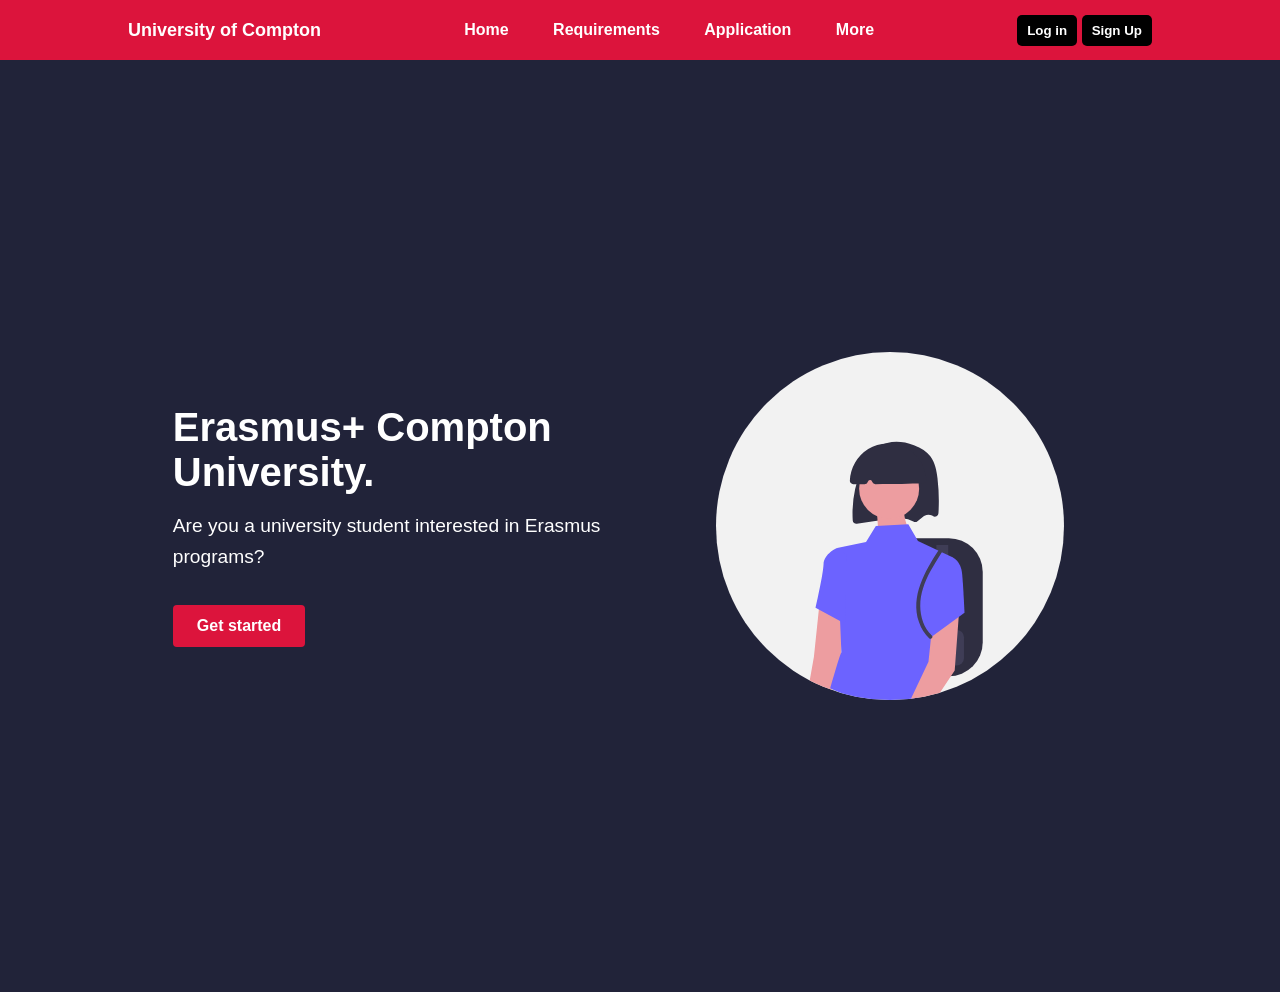
==== index.html @ c95e67f8 "height test" ====
<!DOCTYPE html>
<html>
    <head>
        <meta charset="UTF-8">
        <title>Erasmus+ Compton University</title>
        <meta name="viewport" content="width=device-width, initial-scale=1.0"> <!--gia na kanei scale apo syskeyh se syskeyh-->
        <link rel="stylesheet" href="styles/style.css">
        <link rel="stylesheet" href="styles/header.css">
    </head>
    <body> 
        <div data-include="header.html"></div>
	    <script src="scripts/include-header.js"></script>
        
        <div class = "main">
            <div class = "main-container">
                <div class = "main-contents">
                    <h1>Erasmus+ Compton University.</h1>
                    <p>Are you a university student interested in Erasmus programs? </p>
                    <button class="main-btn"><a href="#">Get started</a></button>
                </div>
                <div class="main-img-container">
                    <img src="media/traveler.svg" alt="traveler" id="main-img">
                </div>
            </div>
        </div>
    </body>
</html>
---- styles/style.css ----
:root {
    --darkgrey: #212339;
    --bright-red: crimson;
    --white: #ffffff;
    --font-base: 16px;
}
  
* {
  margin: 0;
  padding: 0;
  box-sizing: border-box;
  font-family: Arial, Helvetica, sans-serif;
}

.main { 
  background-color: var(--darkgrey);
  padding: 1rem;
}

.main-container {
  display: flex;
  flex-direction: column;
  gap: 2rem;
  align-items: center;
  justify-content: center;
  width: 100%;
  max-width: 1200px;
  margin: auto;
  min-height: 100vh;
}

.main-contents {
  flex: 1;
  width: 100%;
  max-width: 600px;
  color: var(--white);
}

.main-contents h1 {
  font-size: 2rem;
  margin-bottom: 1rem;
  color: var(--white);
}

.main-contents p {
  font-size: 1rem;
  line-height: 1.6;
  margin-bottom: 1rem;
  color: var(--white);
}

.main-btn {
  display: inline-block;
  font-size: 1rem;
  background: var(--bright-red);
  color: var(--white);
  padding: 0.75rem 1.5rem;
  border: none;
  border-radius: 4px;
  margin-top: 1rem;
  cursor: pointer;
  transition: background 0.3s;
  box-sizing: border-box;
}

.main-btn:hover {
  background: darkred;
}

.main-btn a {
  color: inherit;
  text-decoration: none;
}

.main-img-container {
  flex: 1;
  display: flex;
  justify-content: center;
  align-items: center;
}

.main-img-container img {
  width: 80%;
  max-width: 400px;
  height: auto;
}

/* Phone (< 601px) */
@media (max-width: 600px) {

}

/* Tablet (601px – 1024px) */
@media (min-width: 601px) {
  .main-container {
    flex-direction: row;
    padding: 2rem;
    gap: 3rem;
  }
  .main-contents h1 {
    font-size: 2.25rem;
  }
  .main-contents p {
    font-size: 1.1rem;
  }
  .main-img-container img {
    max-width: 500px;
  }
}

/* Desktop (>1024px) */
@media (min-width: 1025px) {
  .main-container {
    width: 80%;
    gap: 4rem;
  }
  .main-contents h1 {
    font-size: 2.5rem;
  }
  .main-contents p {
    font-size: 1.2rem;
  }
  .main-img-container img {
    max-width: 600px;
  }
}
---- styles/header.css ----
header{
    /* position: fixed; */
    display: flex;
    justify-content: space-between;
    align-items: center;
    padding: 30px 10%;
    width: 100%;
    height: 50px;
    top: 0px;
    z-index: 1000;
    background: var(--bright-red);
}

header li, a, button{
    font-weight: 600;
    text-decoration: none;
}

.logo{
    cursor: pointer;
}

.logo a{
    color: var(--white);
    font-size: 18px;
}

.nav-links{
    list-style: none;
}

.nav-links li{
    display: inline-block;
    padding: 0px 20px;
}

.nav-links li a{
    color: var(--white);
    transition: all 0.3s ease 0s;
}

.nav-links li a:hover{
    color: #cccccc;
}

.nav-links li a:active{ 
    color: #cccccc;
}

button{
    background-color: black;
    color: var(--white);
    border: none;
    border-radius: 5px;
    padding: 8px 10px;
    cursor: pointer;
    transition: background 0.3s;
}

#log-in button:hover{
    background: #333;
}

#sign-up button:hover{
     background: #333;
}

/* Toggle Container */
.off-canvas-toggle {
    display: inline-flex;
    align-items: center;
    gap: 0.5em;
    padding: 0.5em 1em;
    /* border: 1px solid #ccc; */
    /* border-radius: 5px; */
    color: var(--white);
    /* font-weight: bold; */
    font-weight: 600;
    cursor: pointer;
}

/* Caret Arrow */
.off-canvas-caret {
    width: 0;
    height: 0;
    border-left: 5px solid transparent;
    border-right: 5px solid transparent;
    border-top: 6px solid var(--white);
    transition: transform 0.3s ease;
}

.off-canvas-caret.rotate {
    transform: rotate(180deg);
}

/* Menu Panel from Top */
/* Off-canvas menu container */
#off-canvas-menu {
    position: absolute;
    top: -100%;
    left: 0;
    width: 100%;
    background: var(--darkgrey);
    padding: 1em 2em;
    /* transition: top 0.3s ease;  */
    z-index: 999;
    box-shadow: 0px 15px 15px rgba(0,0,0,0.1);
}

/* Show menu below header */
#off-canvas-menu.show {
    top: 60px; /* adjust this if header height changes */
}

/* Menu list */
#off-canvas-menu ul {
    list-style: none;
    padding: 0;
    margin: 0;
}

/* Menu items as plain links */
#off-canvas-menu li {
    padding: 0.75em 0;
    border-bottom: 1px solid var(--white);
}

#off-canvas-menu li:hover {
    background-color: #373958;
}

#off-canvas-menu li:last-child {
    border-bottom: none;
}

#off-canvas-menu a {
    text-decoration: none;
    color: var(--white);
    font-weight: 500;
    display: block;
    width: 100%;
    font-weight: 600;
}

@media (max-width: 880px) {
    .menu-default{
        display: none;
        opacity: 0;
    }

    .logo a{
        font-size: 14px;
    }
}

@media (min-width: 881px){
    #off-canvas-toggle{
        display: none;
        opacity: 0;
    }

    #off-canvas-menu{
        display: none;
        opacity: 0;
    }
}

@media (max-width: 1200px) {
    header{
        padding: 30px 1%;
    }
}
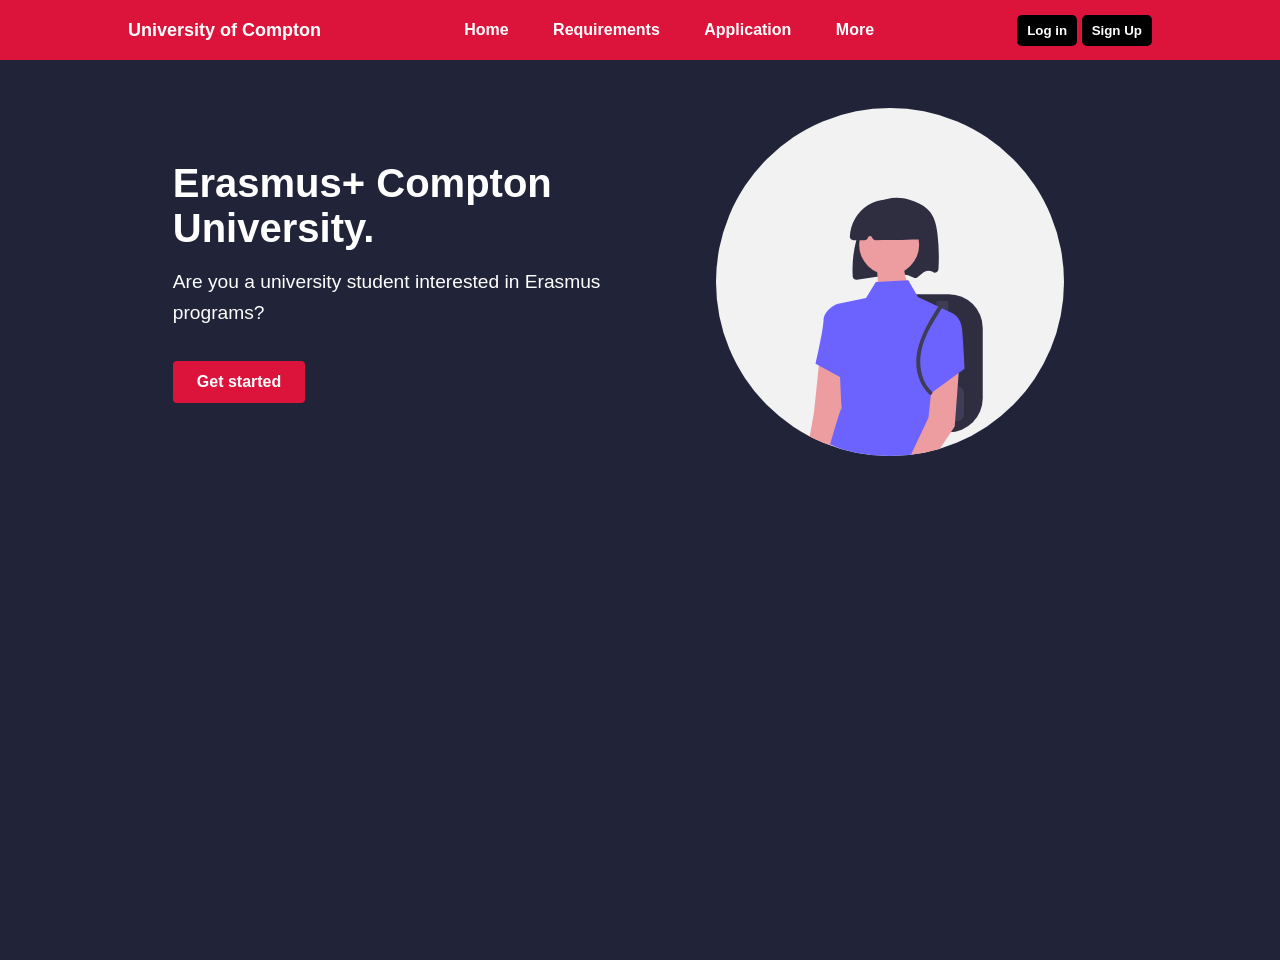
==== commit 61b40d8d: "nothing serious" ====
--- a/index.html
+++ b/index.html
@@ -2,26 +2,31 @@
 <html>
     <head>
         <meta charset="UTF-8">
-        <title>Erasmus+ Compton University</title>
+        <title>Home - Erasmus+ University of Compton</title>
         <meta name="viewport" content="width=device-width, initial-scale=1.0"> <!--gia na kanei scale apo syskeyh se syskeyh-->
         <link rel="stylesheet" href="styles/style.css">
         <link rel="stylesheet" href="styles/header.css">
+        <script src="scripts/include-header.js"></script>
     </head>
     <body> 
         <div data-include="header.html"></div>
-	    <script src="scripts/include-header.js"></script>
         
         <div class = "main">
             <div class = "main-container">
                 <div class = "main-contents">
                     <h1>Erasmus+ Compton University.</h1>
                     <p>Are you a university student interested in Erasmus programs? </p>
-                    <button class="main-btn"><a href="#">Get started</a></button>
+                    <button class="main-btn"><a href="application.html">Get started</a></button>
                 </div>
                 <div class="main-img-container">
                     <img src="media/traveler.svg" alt="traveler" id="main-img">
+
                 </div>
             </div>
         </div>
+        
+
     </body>
-</html>+</html>
+
+
--- a/styles/style.css
+++ b/styles/style.css
@@ -1,8 +1,8 @@
 :root {
-    --darkgrey: #212339;
-    --bright-red: crimson;
-    --white: #ffffff;
-    --font-base: 16px;
+  --darkgrey: #212339;
+  --bright-red: crimson;
+  --white: #ffffff;
+  --font-base: 16px;
 }
   
 * {
@@ -15,6 +15,7 @@
 .main { 
   background-color: var(--darkgrey);
   padding: 1rem;
+  min-height: 100vh;
 }
 
 .main-container {
@@ -26,7 +27,6 @@
   width: 100%;
   max-width: 1200px;
   margin: auto;
-  min-height: 100vh;
 }
 
 .main-contents {
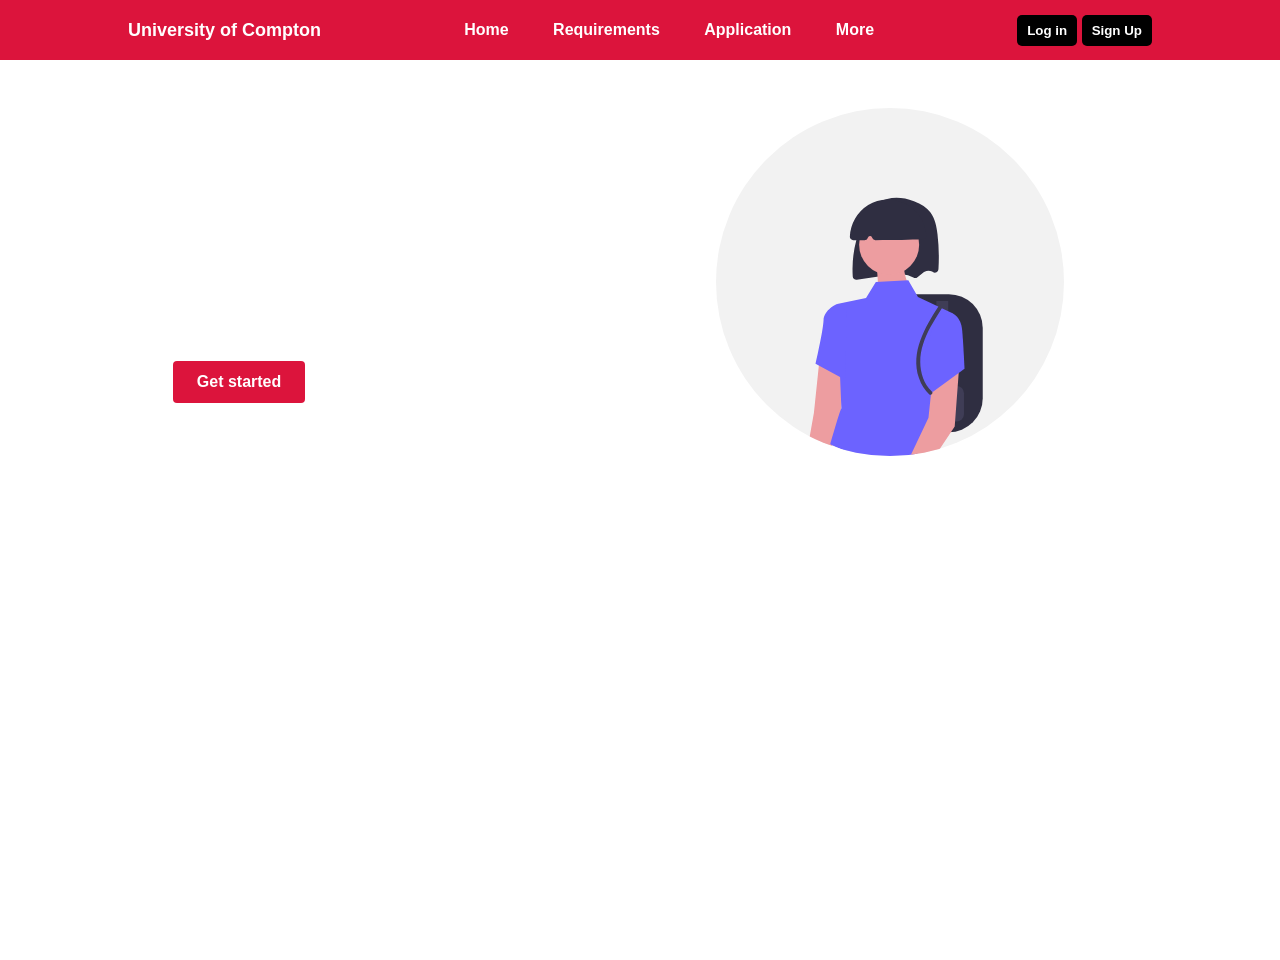
==== commit 0dec6204: "Merge branch 'main' of https://github.com/OrestizZ/compton" ====
--- a/index.html
+++ b/index.html
@@ -20,13 +20,8 @@
                 </div>
                 <div class="main-img-container">
                     <img src="media/traveler.svg" alt="traveler" id="main-img">
-
                 </div>
             </div>
         </div>
-        
-
     </body>
-</html>
-
-
+</html>
--- a/styles/style.css
+++ b/styles/style.css
@@ -1,8 +1,15 @@
 :root {
+<<<<<<< HEAD
   --darkgrey: #212339;
   --bright-red: crimson;
   --white: #ffffff;
   --font-base: 16px;
+=======
+    --darkgrey: #212339;
+    --bright-red: crimson;
+    --white: #ffffff;
+    --font-base: 16px;
+>>>>>>> c95e67f80ace537fb5551918fc5ec0c12d1555a8
 }
   
 * {
@@ -27,6 +34,10 @@
   width: 100%;
   max-width: 1200px;
   margin: auto;
+<<<<<<< HEAD
+=======
+  min-height: 100vh;
+>>>>>>> c95e67f80ace537fb5551918fc5ec0c12d1555a8
 }
 
 .main-contents {
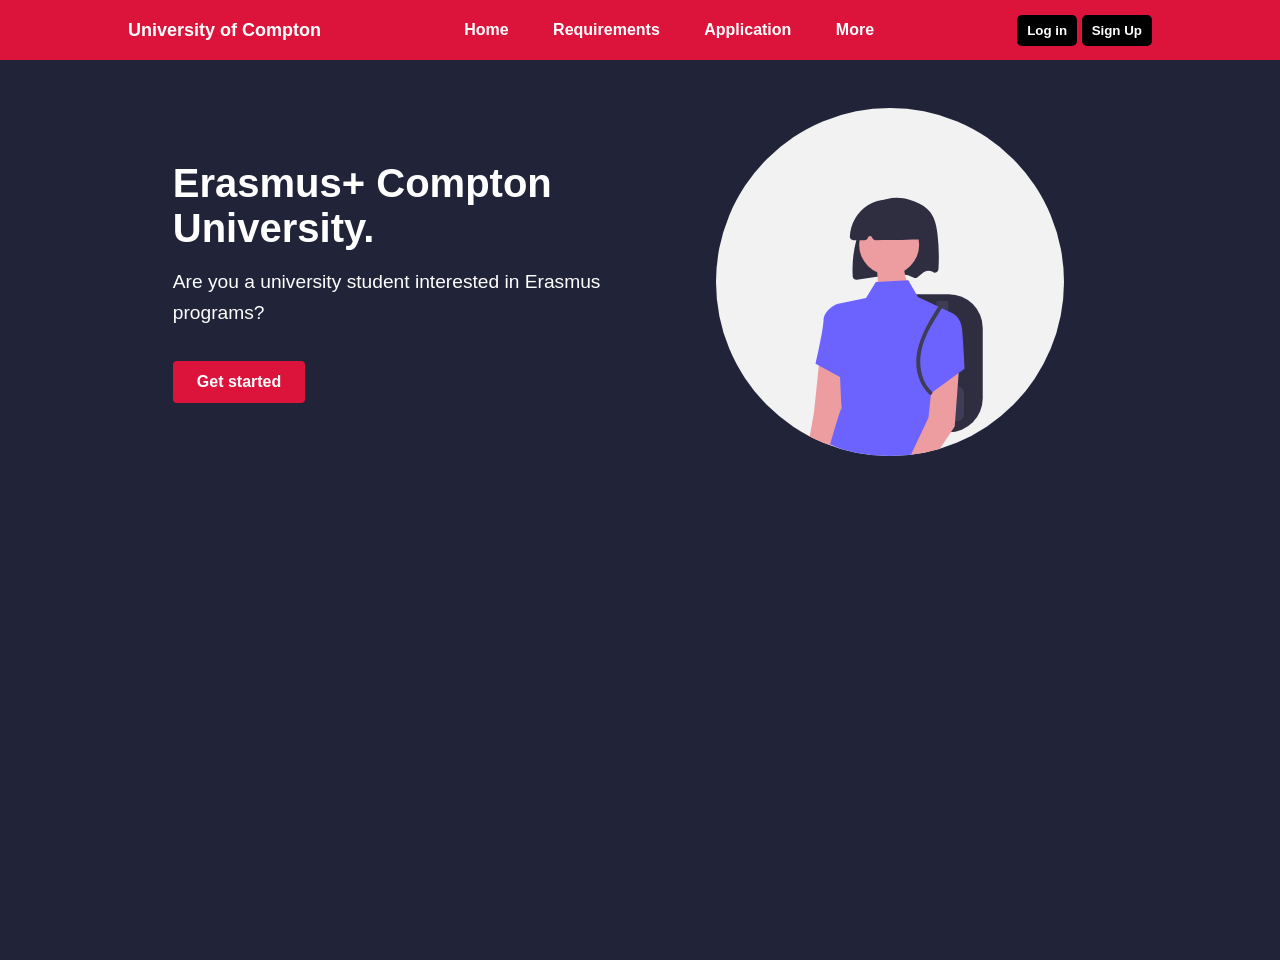
==== commit 8df3002c: "login attempt 1" ====
--- a/index.html
+++ b/index.html
@@ -16,7 +16,7 @@
                 <div class = "main-contents">
                     <h1>Erasmus+ Compton University.</h1>
                     <p>Are you a university student interested in Erasmus programs? </p>
-                    <button class="main-btn"><a href="application.html">Get started</a></button>
+                    <button class="main-btn"><a href="reqs.html">Get started</a></button>
                 </div>
                 <div class="main-img-container">
                     <img src="media/traveler.svg" alt="traveler" id="main-img">
@@ -24,4 +24,5 @@
             </div>
         </div>
     </body>
+    <script src="scripts/header-profile.js"></script>
 </html>
--- a/styles/style.css
+++ b/styles/style.css
@@ -1,15 +1,8 @@
 :root {
-<<<<<<< HEAD
   --darkgrey: #212339;
   --bright-red: crimson;
   --white: #ffffff;
   --font-base: 16px;
-=======
-    --darkgrey: #212339;
-    --bright-red: crimson;
-    --white: #ffffff;
-    --font-base: 16px;
->>>>>>> c95e67f80ace537fb5551918fc5ec0c12d1555a8
 }
   
 * {
@@ -34,10 +27,6 @@
   width: 100%;
   max-width: 1200px;
   margin: auto;
-<<<<<<< HEAD
-=======
-  min-height: 100vh;
->>>>>>> c95e67f80ace537fb5551918fc5ec0c12d1555a8
 }
 
 .main-contents {
--- a/styles/header.css
+++ b/styles/header.css
@@ -65,16 +65,17 @@
      background: #333;
 }
 
+.profile img {
+    max-width: 40px;
+}
+
 /* Toggle Container */
 .off-canvas-toggle {
     display: inline-flex;
     align-items: center;
     gap: 0.5em;
     padding: 0.5em 1em;
-    /* border: 1px solid #ccc; */
-    /* border-radius: 5px; */
     color: var(--white);
-    /* font-weight: bold; */
     font-weight: 600;
     cursor: pointer;
 }
@@ -100,16 +101,15 @@
     top: -100%;
     left: 0;
     width: 100%;
-    background: var(--darkgrey);
-    padding: 1em 2em;
-    /* transition: top 0.3s ease;  */
+    background: var(--bright-red);
+    padding: 1em 1em;
     z-index: 999;
-    box-shadow: 0px 15px 15px rgba(0,0,0,0.1);
+    box-shadow: 0px 15px 15px rgba(0,0,0,0.5);
 }
 
 /* Show menu below header */
 #off-canvas-menu.show {
-    top: 60px; /* adjust this if header height changes */
+    top: 60px;
 }
 
 /* Menu list */
@@ -142,6 +142,25 @@
     font-weight: 600;
 }
 
+.profile {
+  position: relative;
+  cursor: pointer;
+}
+
+.profile-icon {
+  display: none;
+  position: absolute;
+  top: 100%;
+  right: 0;
+  background: white;
+  border: 1px solid #ccc;
+  padding: 0.5em;
+}
+
+.profile .dropdown {
+  display: block;
+}
+
 @media (max-width: 880px) {
     .menu-default{
         display: none;
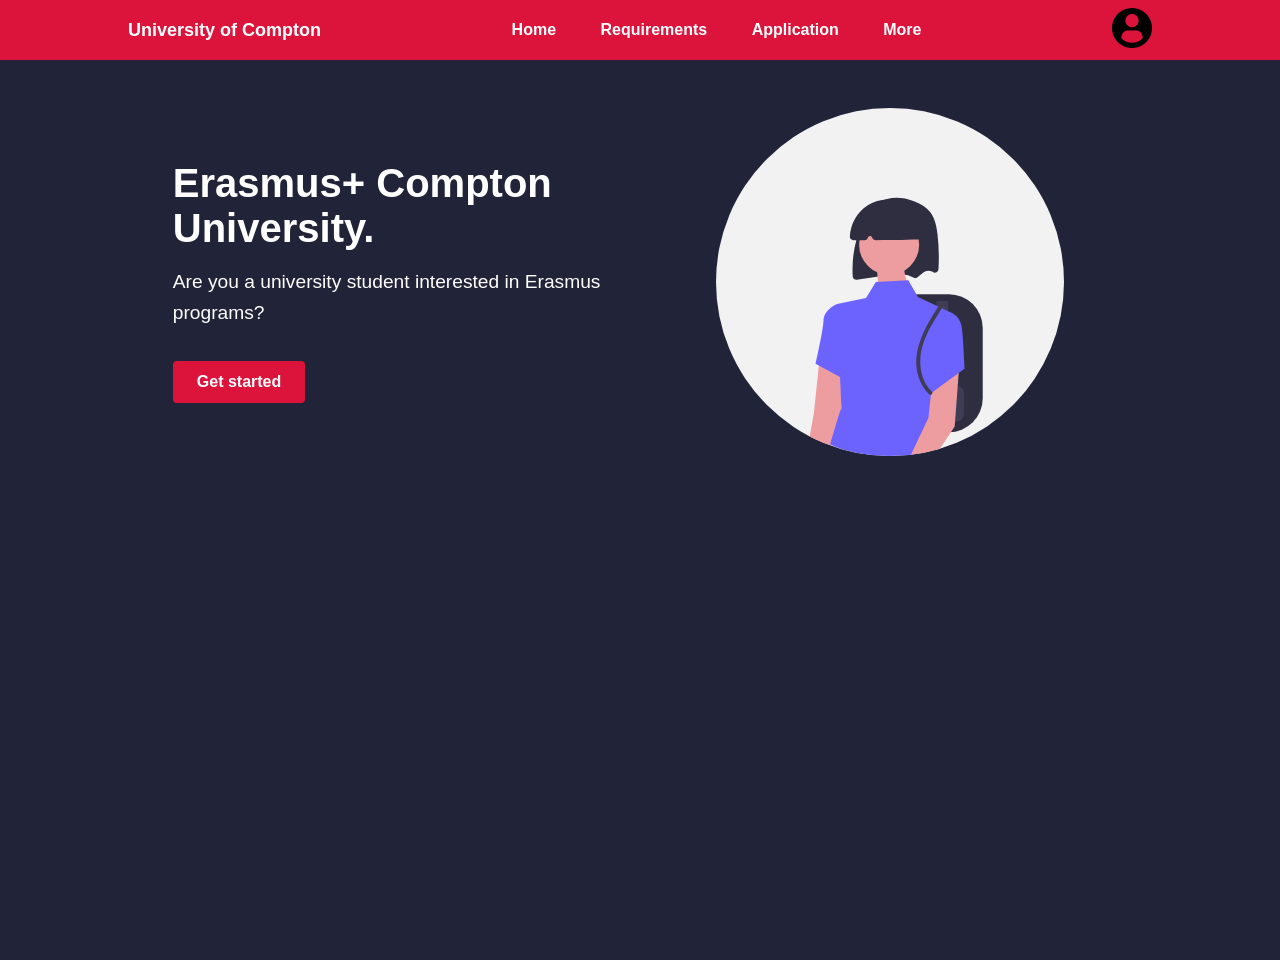
==== commit 1ae5118f: "profile icon fixed" ====
--- a/index.html
+++ b/index.html
@@ -24,5 +24,4 @@
             </div>
         </div>
     </body>
-    <script src="scripts/header-profile.js"></script>
 </html>
--- a/styles/header.css
+++ b/styles/header.css
@@ -142,23 +142,49 @@
     font-weight: 600;
 }
 
-.profile {
-  position: relative;
-  cursor: pointer;
-}
-
-.profile-icon {
+.profile .dropdown {
   display: none;
   position: absolute;
-  top: 100%;
   right: 0;
   background: white;
   border: 1px solid #ccc;
-  padding: 0.5em;
+  padding: 10px;
+  z-index: 100;
+}
+
+.dropdown.show {
+  display: block;
+}
+
+.profile img {
+  cursor: pointer;
+}
+
+.login-signup-buttons {
+    display: none;
 }
 
 .profile .dropdown {
-  display: block;
+    position: absolute;
+    right: 0;
+    background-color: var(--bright-red);
+    box-shadow: 0px 15px 15px rgba(0,0,0,0.5);
+    border: none;
+    padding: 10px 0;
+    min-width: 160px;
+    z-index: 999;
+}
+
+.profile .dropdown.show {
+    top: 60px;
+}
+
+.profile .dropdown a {
+    display: block;
+    padding: 10px 16px;
+    text-decoration: none;
+    color: var(--white);
+    transition: background-color 0.3s ease, color 0.3s ease;
 }
 
 @media (max-width: 880px) {
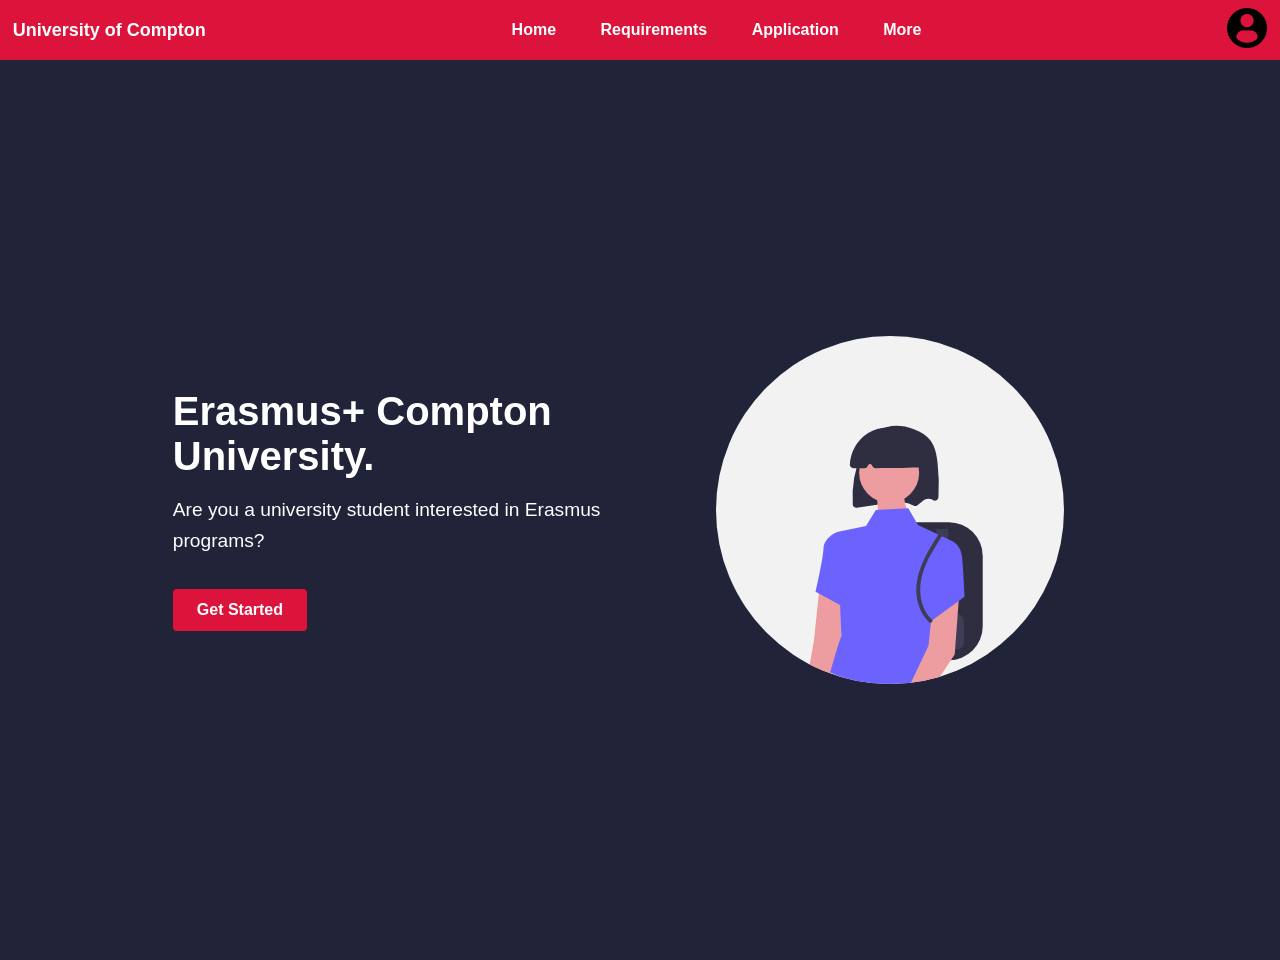
==== commit 571d498c: "toggle password eye added" ====
--- a/index.html
+++ b/index.html
@@ -16,7 +16,7 @@
                 <div class = "main-contents">
                     <h1>Erasmus+ Compton University.</h1>
                     <p>Are you a university student interested in Erasmus programs? </p>
-                    <button class="main-btn"><a href="reqs.html">Get started</a></button>
+                    <a href="reqs.html"><button class="main-btn">Get Started</button></a>
                 </div>
                 <div class="main-img-container">
                     <img src="media/traveler.svg" alt="traveler" id="main-img">
--- a/styles/style.css
+++ b/styles/style.css
@@ -13,6 +13,9 @@
 }
 
 .main { 
+  display: flex;
+  justify-content: center;
+  align-items: center;
   background-color: var(--darkgrey);
   padding: 1rem;
   min-height: 100vh;
--- a/styles/header.css
+++ b/styles/header.css
@@ -166,13 +166,16 @@
 
 .profile .dropdown {
     position: absolute;
-    right: 0;
+    /* right: 0; */
     background-color: var(--bright-red);
     box-shadow: 0px 15px 15px rgba(0,0,0,0.5);
+    /* width: 50%; */
     border: none;
     padding: 10px 0;
     min-width: 160px;
     z-index: 999;
+    /* left: 80%; */
+    /* transform: translateX(-50%); */
 }
 
 .profile .dropdown.show {
@@ -208,6 +211,9 @@
         display: none;
         opacity: 0;
     }
+    header{
+        padding: 30px 1%;
+    }
 }
 
 @media (max-width: 1200px) {
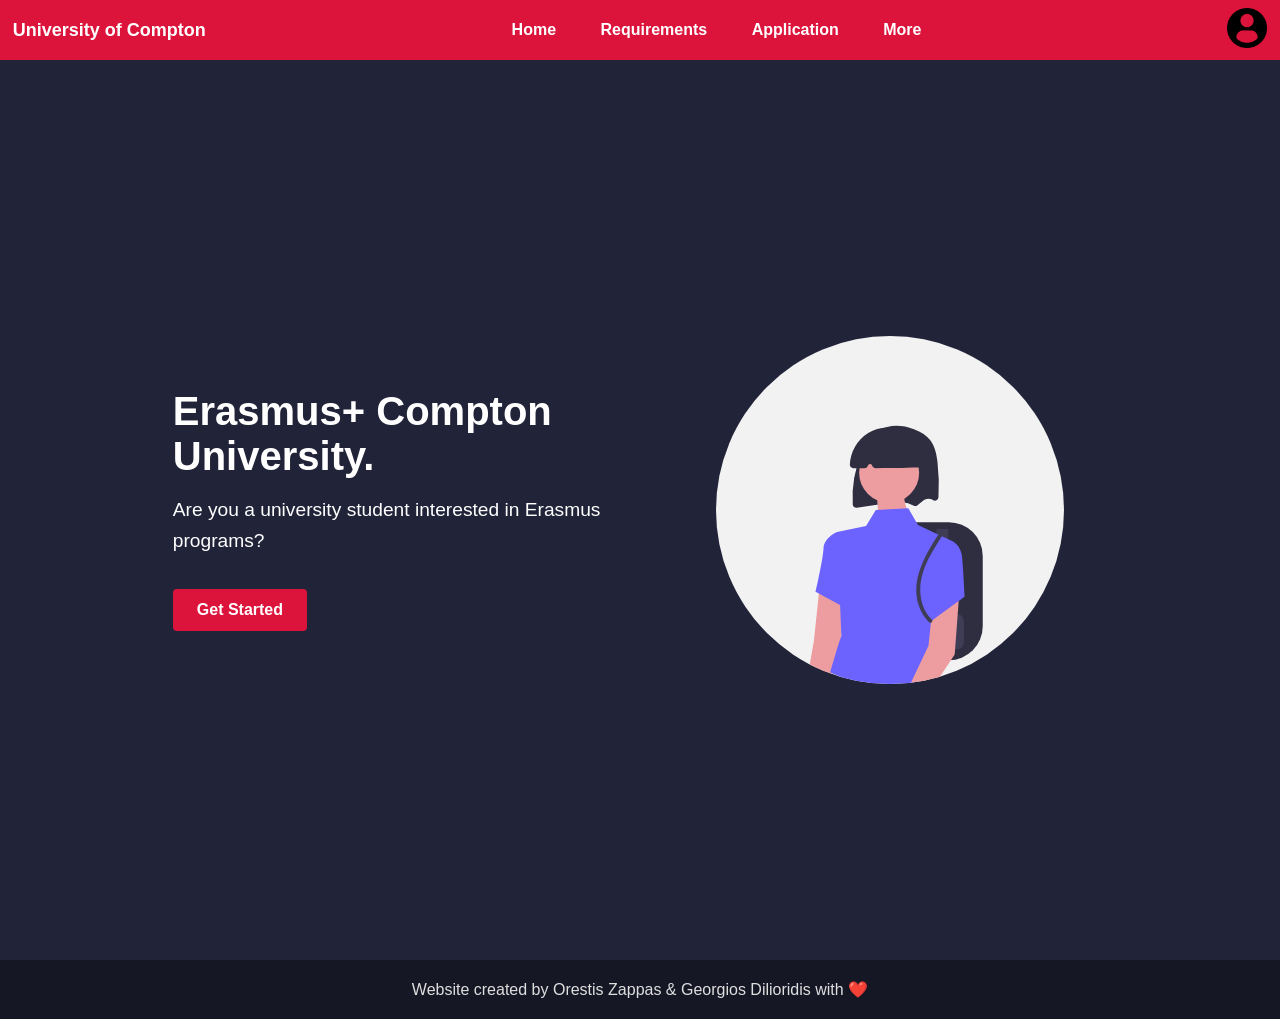
==== commit de49a570: "footer added <3" ====
--- a/index.html
+++ b/index.html
@@ -6,6 +6,7 @@
         <meta name="viewport" content="width=device-width, initial-scale=1.0"> <!--gia na kanei scale apo syskeyh se syskeyh-->
         <link rel="stylesheet" href="styles/style.css">
         <link rel="stylesheet" href="styles/header.css">
+        <link rel="stylesheet" href="styles/footer.css">
         <script src="scripts/include-header.js"></script>
     </head>
     <body> 
@@ -23,5 +24,9 @@
                 </div>
             </div>
         </div>
+
+        <footer>
+            Website created by Orestis Zappas & Georgios Dilioridis with ❤️
+        </footer>
     </body>
 </html>
--- a/styles/style.css
+++ b/styles/style.css
@@ -1,6 +1,6 @@
 :root {
   --darkgrey: #212339;
-  --bright-red: crimson;
+  --bright-red: #dc143c;
   --white: #ffffff;
   --font-base: 16px;
 }
--- a/styles/footer.css
+++ b/styles/footer.css
@@ -0,0 +1,9 @@
+footer {
+  display: flex;
+  flex-direction: column;
+  justify-content: center;
+  align-items: center;
+  color: #dfdfdf;
+  background-color: #161725;
+  padding: 20px;
+}
